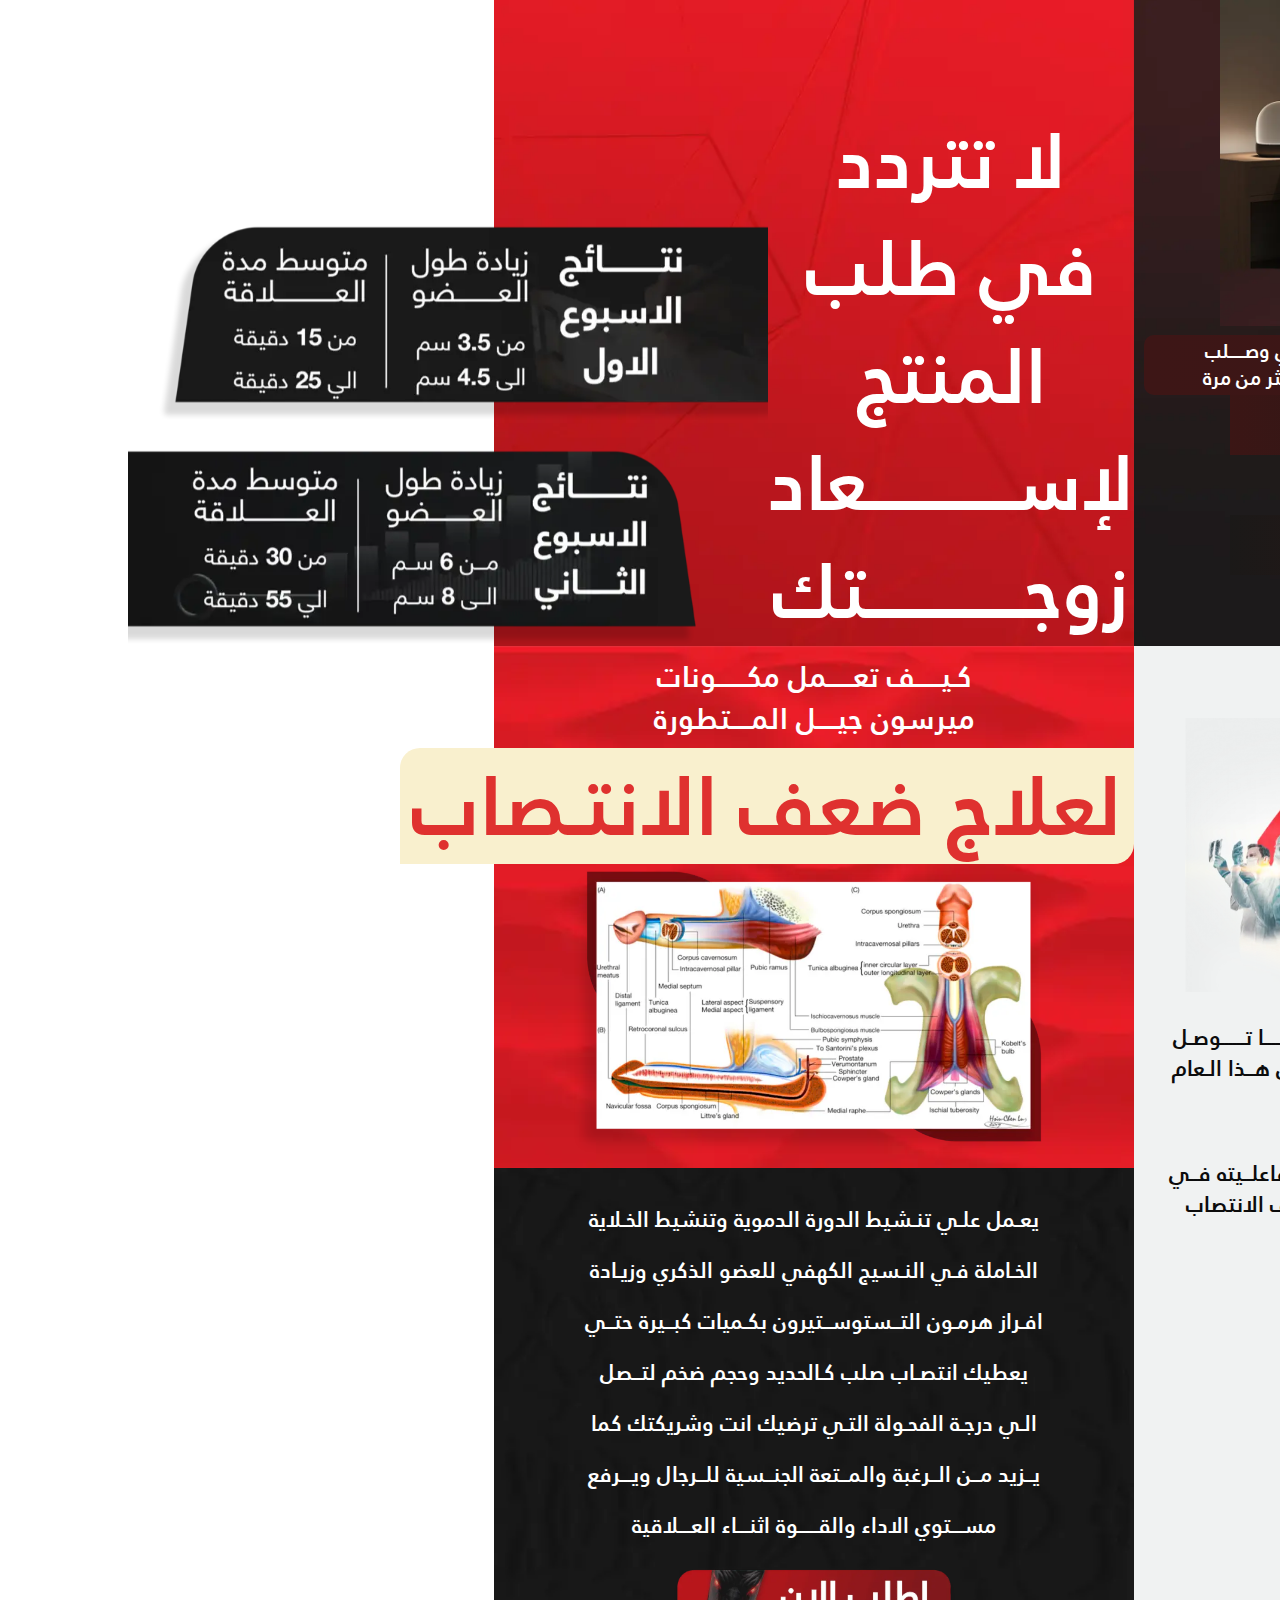
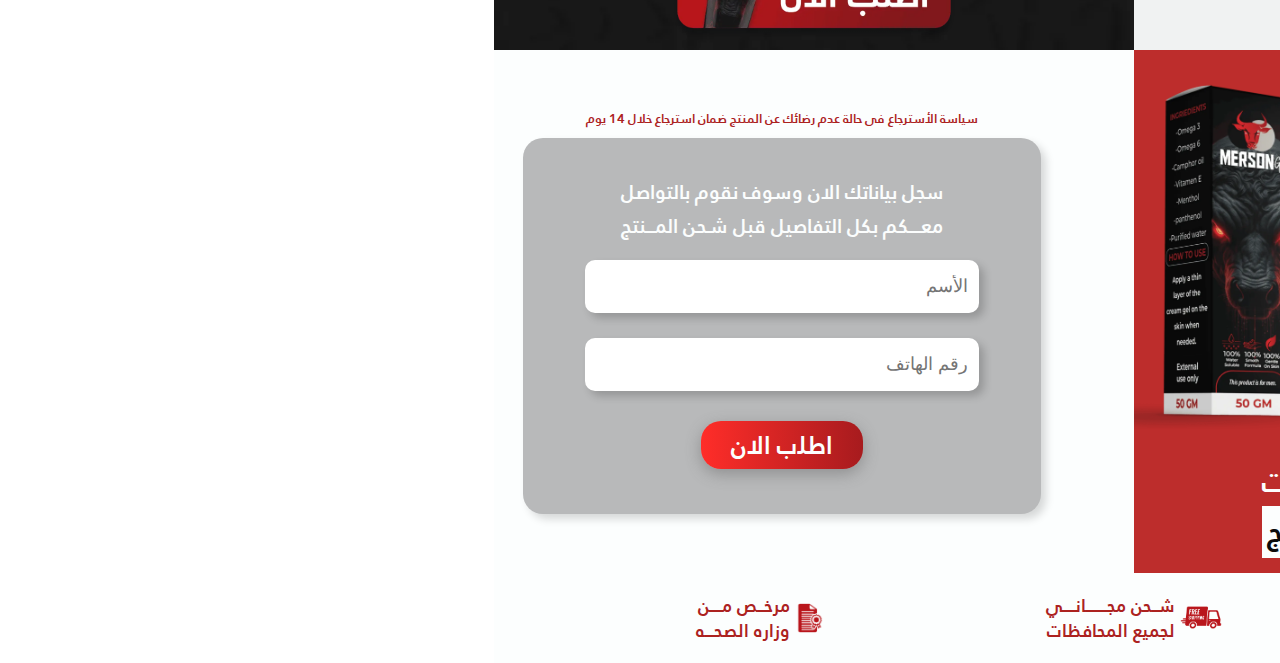
==== index.html @ f563b4ea "Add files via upload" ====
<!DOCTYPE html>
<html lang="en">
  <head>
    <meta charset="UTF-8" />
    <meta name="viewport" content="width=device-width, initial-scale=1.0" />
    <title>Merson GEL</title>

    <!-- File Css -->
    <link rel="stylesheet" href="css/style.css" />

    <link rel="shortcut icon" href="img/product.webp" type="image/x-icon" />
  </head>

  <body>
    <div class="flex_Sec flex_hero">

      <div class="hero">
        <div class="top_image">
          <img src="img/tophero.webp" alt="" />
        </div>
        <ul>

          <li class="one">
            ستحــــصل علـي انتــــــصاب قــــوي وصـــــلب
            <br>ليجعل شريكتك تصل لنشوتها اكثر من مرة
           
            
          </li>
   
          <li class="two">
            يعطـــيك قضــيب ضخم وسـوف تـصل الي
            <br>درجـــــة الفـــحولة التـــي يحـــبها كـــل النـــساء
          </li>

          <li class="three">
            يقــضي نهــائيا علي سـرعة القـذف المحرجة
            <br>للـرجال لتتمتع انت وشريكتك بعلاقة اطول
          </li>

          <li class="four">
            حــــــــــل نهــــــــــــائي وجـــــــــذري للمــــــــــشكلة
            <br>وليـــــس حــــــل مؤقـــــت كـــباقي المـــنتجات
          </li>

          <div class="image_btn">
            <a href="#formsec" aria-label="اطلب الأن"
              ><img src="img/red-btn.webp" alt=""
            /></a>
          </div>
        </ul>

   
      </div>


      <div class="result">

        <div class="top_result">
          <h3>لا تتردد في طلب المنتج</h3>
          <h3>لإســــــــــــعاد زوجـــــــــــــتك</h3>
        </div>
        <img src="img/resultt.webp" alt="">

        <div class="important">
          <h4>تنــــوية</h4>
          <p>المنتج امن وصحي علي مرضـي القلب</p>
          <p>والضــغط والسكر وبــدون اي اثار جانبية</p>
        </div>

        <div class="image_btn">
          <a href="#formsec" aria-label="اطلب الأن"
            ><img src="img/white-btn.webp" alt=""
          /></a>
        </div>
      </div>


    </div>

    <div class="flex_Sec">


      <div class="doctor">

        <div class="top_doctor">
          <h3 class="f_one">لماذا ينصح   <span>90% </span> <br> مـن اطباء العــالم </h3>
          <h3>بأستـــــــــخدام <br> ميرسون جيل</h3>
        </div>

          <div class="img_doc">
            <img src="img/doctor.webp" alt="">
          </div>
    


        <div class="btm_doctor">
          <div class="text_top">
            <p>يجــعلك تشــعر وكــأنك شـــاب<br>فــــي ســـــن ال20 مــن عمــــره  </p>
            <p>لأنــــة احـــــــدث مــــــا تــــــوصـل<br>اليـه الطــب خـــلال هــذا الـعام</p>
          </div>

          <div class="text_top">

              <p class="one">افضـــل واوفـــر بـــديل لجـــراحة<br>زيـادة طول القضــيب المؤلمة</p>

              <p class="two">لأنــه اثبــت قــوة فاعلــيته فــي<br>علاج حالات ضعف الانتصاب</p>

          </div>

          <div class="sm_text_img">
            <img src="img/7.webp" alt="">
          </div>
        </div>

        <div class="image_btn">
          <a href="#formsec" aria-label="اطلب الأن"
            ><img src="img/red-btn.webp" alt=""
          /></a>
        </div>

      </div>



      <div class="how_work">
        <div class="top_Sec">
         
          <div class="text">
            <p>كـيـــــف تعـــــمل مكــــــونات</p>
            <p>ميرسون جيــــل المــــتطورة</p>
            <h4>لعلاج ضعف الانتـصاب</h4>
          </div>
          <img src="img/how-wrok.webp" alt="" />
        </div>

        <div class="btm_work">
            <div class="p_border">
              <p>يعـمل علـي تنـشيط الدورة الدموية وتنشيط الخـلاية</p>
              <p>الخـاملة فـي النـسيج الكهفي للعضو الذكري وزيـادة</p>
              <p>افـراز هرمـون التــستوســتيرون بكـميات كبــيرة حتــي</p>
              <p>يعطيك انتصـاب صلب كـالحديد وحجم ضخم لتــصل</p>
              <p>الـي درجـة الفحـولة التـي ترضيك انت وشريكتك كما</p>
              <p>يــزيد مــن الــرغبة والمــتعة الجنــسية للــرجال ويـــرفع</p>
              <p>مســـتوي الاداء والقـــــوة اثنـــاء العـــلاقية</p>
            </div>

          <div class="image_btn">

            <a href="#formsec" aria-label="اطلب الأن"
              ><img src="img/red-btn.webp" alt=""
            /></a>
          </div>
        </div>
      </div>
    </div>

    <section class="last_sec">
      <div class="flexonpc">
        <div class="div_form">
          <div class="div_pc">
            <div class="flex_price" id="formsec">
              <div class="text_price_img">
                <img src="img/9.webp" alt="price" />
              </div>

              <div class="img_productt" id="linkbtn">
                <img class="porductt" src="img/product.webp" alt="" />
              </div>
            </div>

            <div class="secret">
              <h3>
                المنتج يصلك في سرية <br />
                تــامــة منـــعا لأي احــراج
              </h3>
              <img src="img/sound.png" alt="" />
            </div>

            <div class="delv_text">
              <p>الشحن مجاني لجميع المحافظات</p>
              <p class="bg_red">الــدفع عـــــــند اســتلام المـــــنتج</p>
            </div>
          </div>

          <div class="div_flex">
            <p class="sm-p">
              سياسة الأسترجاع فى حالة عدم رضائك عن المنتج ضمان استرجاع خلال 14
              يوم
            </p>

            <form
              id="form"
              class="contactUs container-fluid text-center"
              method="POST"
              action="https://api.sheetmonkey.io/form/i2QyoSV15YwLHpBGgTXUyh"
            >
              <div class="content">
                <p class="c_red">سجل بياناتك الان وسوف نقوم بالتواصل</p>
                <p>معــــكم بكل التفاصيل قبل شـحن المـــنتج</p>
              </div>

              <div class="container" id="block4">
                <div class="f-element">
                  <input
                    type="text"
                    class="form-control custom-field"
                    name="Name"
                    id="text"
                    placeholder="الأسم"
                    required
                  />
                </div>

                <div class="f-element">
                  <input
                    class="form-control custom-field"
                    name="Number"
                    id="password"
                    type="tel"
                    maxlength="11"
                    data-label="Phone"
                    placeholder="رقم الهاتف"
                    required
                  />
                </div>

                <input type="hidden" name="Product" value="SENATOR" />
                <input type="hidden" name="Agent Code" value="m50" />

                <input id="inp_City" type="hidden" name="City" value="" />
                <div id="error"></div>

                <input
                  id="redDir"
                  type="hidden"
                  name="x-sheetmonkey-redirect"
                  value="./thanksPage.html"
                />
                <div class="div-btn">
                  <button
                  id="btnSubmit"
                  class="btn btn-block send-data"
                  type="submit"
                >
                  <span> اﻃﻠب اﻻن </span>
                </button>
                </div>
              </div>
            </form>
          </div>
        </div>

        <div class="footer">
          <div class="boxs">
            <div class="box">
              <img class="img1" src="img/fo11.png" alt="" />
              <div>
                <p>ضمــــان وصول</p>
                <p>لأفضــــل نتيجه</p>
              </div>
            </div>

            <div class="box">
              <img class="img2" src="img/fo22.png" alt="" />
              <div>
                <p>شــحن مجـــــــانــــي</p>
                <p>لجميع المحافظات</p>
              </div>
            </div>

            <div class="box">
              <img class="img3" src="img/fo33.png" alt="" />
              <div>
                <p>مرخــص مــــن</p>
                <p>وزاره الصحـــه</p>
              </div>
            </div>
          </div>
        </div>
      </div>
    </section>


    <script>
      async function getClientLocation() {
        try {
          const response = await fetch("https://ipapi.co/json/");
          const data2 = await response.json();

          var inp_City = document.getElementById("inp_City");

          inp_City.value = `${data2.city}`;

          console.log(inp_City);
        } catch (error) {
          console.error("Error fetching location:", error);
        }
      }

      getClientLocation();
    </script>


    <script>
      document.addEventListener("contextmenu", (event) =>
        event.preventDefault()
      );
      document.onkeydown = function (e) {
        if (
          e.key == "F12" ||
          (e.ctrlKey && e.shiftKey && e.key == "I") ||
          (e.ctrlKey && e.shiftKey && e.key == "J") ||
          (e.ctrlKey && e.key == "U")
        ) {
          return false;
        }
      };

      
    </script>

    <!-- js -->
    <script src="js/script.js"></script>
  </body>
</html>
---- css/style.css ----
@font-face {
    font-family: Bold;
    src: local("Bold"), url("Bold.ttf")
}

* {
    padding: 0;
    margin: 0;
    box-sizing: border-box;
    list-style: none;
    text-decoration: none;
    font-family: Bold
}

.hero,
.result {
    text-align: center
}

#error,
.hero ul li,
.how_work .top_Sec,
.last_sec .div_form,
.result .top_cont {
    position: relative
}

.color_gradient {
    background: linear-gradient(to left, #B64332, #AA1D15);
    -webkit-background-clip: text;
    -webkit-text-fill-color: transparent;
}


img {
    width: 100%
}

html {
    scroll-behavior: smooth;
    direction: rtl
}

#error {
    top: -5px;
    color: red;
    font-size: 14px;
    width: max-content;
    margin: 0 auto;
    padding: 0 5px 3px;
    background: #FCFEFE;
    border-radius: 3px;
    border: 1px solid red;
    line-height: 1.2;
    opacity: 0;
    transition: .2s
}

#error.active {
    opacity: 1
}

.container {
    width: 95%;
    margin: auto
}

.image_btn {
    width: 55%;
    margin: 0 auto
}

.hero {
    background: url(../img/bghero.webp);
    background-size: cover;
    background-position: center;
}



.hero ul li {
    font-size: 5vw;
    color: #FFF;
    line-height: 1.35;
    padding: 5px 0;
    margin-bottom: 15px;
}
.hero ul li.one{
    background: linear-gradient(to left, #3B1616, #3D1616);
    margin-left: 10px;
    border-radius: 10px 0 0 10px;
}

.hero ul li.two{
    background: linear-gradient(to right, #3B1615, #1B1918);
}

.hero ul li.three{
    background: linear-gradient(to right, #D1312D, #3D1616);
    margin-right: 10px;
    border-radius:0 10px 10px 0;
}

.hero ul li.four{
    background: linear-gradient(to left, #3B1615, #1B1918);
    margin-bottom: 0px;
}


.hero ul img {
    display: block;
    margin-bottom: -1px
}

.hero .image_btn {
    width: 90%;
}

.hero .image_btn img {
    width: 60%;
    margin: 0 auto
}




.result {
    position: relative;
    background: url(../img/bgresult.webp);
    background-size: cover;
    background-position: center;
    padding-top: 10px;
    color: #fff;
}

.result .top_result h3{
    line-height: 1.4;
    font-size: 6vw;
}
.result img{
    display: block;
}

.result .image_btn{
    width: 60%;
}
.result .important{
    margin-bottom: 10px;
}
.result .important p{
    font-size: 2.8vw;
    line-height: 1.4;
}








.doctor {
    background: #F0F2F2;
 
}

.doctor .top_doctor{
    display: flex;
    align-items: center;
    gap: 10px;
    justify-content: center;
}

.doctor .top_doctor .f_one{
    position: relative;
}
.doctor .top_doctor .f_one::after{
    content: '';
    position: absolute;
    left: -7px;
    width: 4px;
    background: #a71b1e;
    height: 60%;
    top: 50%;
    transform: translateY(-50%);
}
.doctor .top_doctor  h3{
    line-height: 1.4;
    padding: 10px 5px;
}
.doctor .img_doc{
    padding: 0 8%;
}
.doctor .img_doc img{
    display: block;
}
.doctor .btm_doctor{
    position: relative;
    margin-top: -9vw;
    margin-top: 10px;
}

.doctor .btm_doctor .sm_text_img{
    width: 50%;
    margin: 0 auto;
}

.doctor .btm_doctor .text_top {
    display: flex;
    margin-bottom: 15px;
    text-align: center;
    justify-content: center;
}

.doctor .btm_doctor .text_top p {
    width: 47%;
    font-size: 3.5vw;
    line-height: 1.4;
    position: relative;
    color: #0c0c0c;
    gap: 2%;
}

.doctor .btm_doctor .text_top p::after{
    content: '';
    position: absolute;
    top: 50%;
    right: -2px;
    width: 4px;
    background: #a71b1e;
    height: 80%;
    transform: translateY(-50%);
}

.doctor .image_btn{
    position: relative;
    width: 100%;
    text-align: center;
}
.doctor .image_btn img{
    width: 55%;
    z-index: 100;
}
.doctor .image_btn a{
    position: relative;
}


.how_work {
    background:linear-gradient(to bottom , #E5E7E6,#E6E9E9);

    background-size: cover;
    background-position: center;
    text-align: center
}
.how_work .top_Sec {
    background: url(../img/tophowwork.webp);
    background-size: cover;
    background-position: center;
    padding-top: 10px;
}

.how_work .top_Sec p {
    font-size: 6vw;
    line-height: 1.4;
    color: #fff;
    border-radius: 0 0 13px 13px;
}

.how_work .top_Sec h4 {
    color: #DF312F;
    font-size: 6.5vw;
    line-height: 1.4;
    background: #F9F0CE;
    width: max-content;
    margin: 0 auto;
    padding: 0 12px;
    margin-top: 8px;
    border-radius: 20px 0 20px 0;
}


.how_work .btm_work {
    background: url(../img/btmhowwork.webp);
    background-size: cover;
    background-position: center;
    padding-top: 10px;
}
.how_work .btm_work p {
    color: #fff;
    font-size: 4.4vw;
    margin-bottom: 10px
}


.how_work .image_btn{
    width: 60%;
}

.last_sec * {
    font-family: Bold, sans-serif
}

.last_sec {
    background: #FCFEFE;
}

.last_sec .div_pc {
    background: #BD2D2C
}

.last_sec .div_form {
    width: 100%;
    margin: auto auto 10px
}

.last_sec .div_form .flex_price {
    display: flex;
    align-items: center;
    justify-content: space-between;
    position: relative
}

.last_sec .div_form .text_price_img {
    width: 55%;
    padding-bottom: 2vw
}

.last_sec .secret {
    display: flex;
    align-items: center;
    gap: 3px;
    padding-right: 12px;
    margin-bottom: 10px
}

.last_sec .secret img {
    width: 10vw
}

.last_sec .secret h3 {
    color: #FCFEFE;
    font-size: 4.1vw;
    line-height: 1.2
}

.last_sec .div_form .flex_price .img_productt {
    width: 41%;
    position: absolute;
    top: 3vw;
    left: 0
}

.last_sec .delv_text {
    padding: 5px 0 10px;
    position: relative;
    margin-bottom: 5px
}

.last_sec .delv_text p {
    color: #FCFEFE;
    text-align: center;
    font-size: 6.5vw;
    line-height: 1.6
}

.last_sec .delv_text p.bg_red {
    background: #FCFEFE;
    color: #0c0c0c;
    padding: 2px 5px;
    width: max-content;
    margin: auto
}

.last_sec .sm-p {
    font-size: 2.4vw;
    text-align: center;
    width: 95%;
    margin: 0 auto auto;
    line-height: 1.5;
    font-weight: 600;
    color: #AC221F
}

.last_sec .div_form form {
    background: #B8B9BA;
    box-shadow: 5px 5px 8px #00000027;
    text-align: center;
    width: 95%;
    margin: 3px auto 0;
    border-radius: 20px;
    overflow: hidden
}

.last_sec .div_form .content {
    padding: 12px 0
}

.last_sec .div_form .content p {
    font-size: 5vw;
    line-height: 1.2;
    color: #FBFDFD;
    font-weight: 500
}

.last_sec .div_form form input {
    width: 95%;
    padding: 15px 10px;
    font-size: 18px;
    box-shadow: 5px 5px 8px #00000031;
    outline: 0;
    margin-bottom: 12px;
    text-align: right;
    font-family: sans-serif;
    border-radius: 10px;
    border: 1px solid transparent
}

.last_sec .div_form form input:focus {
    border: 1px solid #855aa5
}

.last_sec form .div-btn {
    padding: 0 0 15px
}

.last_sec form .div-btn .btn {
    outline: 0;
    border: none;
    cursor: pointer;
    background: linear-gradient(to right, #ff2d29, #a71b1e);
    color: #FCFEFE;
    font-size: 6.5vw;
    font-weight: bolder;
    padding: 1px 38px;
    border-radius: 20px;
    box-shadow: 0 5px 15px #5858586b
}

.last_sec .footer .boxs {
    display: flex;
    align-items: center;
    justify-content: space-between;
    width: 94%;
    margin: auto;
    position: relative;
    padding-bottom: 20px;
    padding-top: 10px
}

.last_sec .footer .boxs .box {
    display: flex;
    justify-content: center;
    align-items: center;
    gap: 5px;
    width: 33.3%;
    position: relative
}

.last_sec .footer .boxs .box img {
    height: 24px;
    width: auto
}

.last_sec .footer .boxs .box .img2 {
    height: 35px;
}

.last_sec .footer .boxs .box p {
    font-size: 2.4vw;
    line-height: 1.5;
    color: #AC221F
}

@media (min-width:600px) {
    .div-btn .btn {
        width: max-content;
        font-size: 25px
    }

    .hero .top_image {
        width: 73%;
        margin: 0 auto
    }

    .hero ul img {
        width: 73%;
        margin-inline: auto
    }

    .hero ul li {
        font-size: 24px;
        margin: 0 auto;
        padding: 3px 12px
    }

    .hero .image_btn,
    .hero ul li,
    .last_sec .div_form form {
        width: 70%
    }

    .image_btn,
    .last_sec .div_form .flex_price .img_productt {
        width: 250px
    }

    .last_sec .secret {
        margin-right: 90px;
        padding-right: 20px
    }

    .how_work .top_Sec h3,
    .how_work .top_Sec p,
    .last_sec .delv_text p {
        font-size: 35px
    }

    .how_work .top_Sec img,
    .last_sec .div_form form input,
    .last_sec .footer .boxs {
        width: 80%
    }

    .how_work .btm_work .p_border {
        width: max-content;
        margin: 10px auto 20px;
        padding: 10px 15px 0
    }

    .how_work .btm_work p,
    .last_sec .secret h3 {
        font-size: 22px
    }

    .result .top_res h1 {
        font-size: 50px
    }

    .result .top_res h4 {
        font-size: 23px
    }

    .result .top_cont p {
        font-size: 3.7vw
    }

    .result .content {
        width: 75%;
        margin: 0 auto
    }

    .last_sec .div_form .text_price_img {
        width: 320px
    }

    .last_sec .div_form .flex_price {
        justify-content: space-between
    }

    .last_sec .div_form .content p {
        font-size: 20px
    }

    .last_sec .sm-p {
        font-size: 15px
    }

    .last_sec form .div-btn .btn {
        font-size: 25px
    }

    .last_sec form .div-btn {
        width: 50%;
        margin-inline: auto
    }

    .last_sec .footer .boxs .box .img2,
    .last_sec .footer .boxs .box img {
        height: 30px
    }
}

@media (min-width:710px) {
    .last_sec .div_form .text_price_img {
        margin-right: 90px
    }
}

@media (min-width:1000px) {

    .last_sec .div_form form input,
    .result .top_cont,
    .result .top_cont.right {
        margin-bottom: 25px
    }

    .flex_Sec {
        display: flex
    }

    .flex_hero{
       
    }
    .flex_hero .result{
        background-color: #B12B29;
        display: flex;
        align-items: end;
    }

    .hero,.doctor,
    .how_work,
    .last_sec .div_pc,
    .result {
        width: 50%
    }

    .footer,
    .last_sec {
        width: 100%
    }

    .doctor{
        margin-top: 0;
    }

    .doctor .btm_doctor .text_top p{
        font-size: 22px;
        padding: 30px 0;
    }
    

    .doctor .btm_doctor{
        margin-top: 0px;
    }

    .doctor .image_btn img{
        width: 45%;
    }

    .hero ul li,
    .last_sec .secret h3 {
        font-size: 20px
    }

    .result .top_cont p {
        font-size: 1.8vw
    }

    .result .top_cont {
        margin-top: 20px
    }

    .last_sec .div_form .content p,
    .last_sec .sm-p {
        margin-bottom: 10px
    }

    .result .image_btn {
        margin-top: 10px
    }

    .how_work .top_Sec p,
    .last_sec .delv_text p {
        font-size: 30px
    }

    .how_work .top_Sec .text {
        padding-top: 0
    }

    .how_work .top_Sec h3 {
        font-size: 25px
    }

    .how_work .top_Sec img {
        width: 500px
    }

    .last_sec .secret img {
        width: 60px
    }
    .how_work .save p{
        font-size: 16px;
    }
    .how_work .save img{
        width: 55px;
    }
    .how_work .image_btn{
        width: 45%;
    }

    .last_sec .div_form .text_price_img {
        margin-bottom: 20px
    }

    .last_sec .delv_text::after {
        display: none
    }

    .last_sec .div_form {
        display: flex;
        justify-content: space-between;
        align-items: center
    }

    .last_sec .div_form .div_flex {
        width: 45%
    }

    .last_sec form .div-btn .btn {
        width: max-content;
        padding-inline: 30px
    }

    .last_sec .sm-p {
        font-size: 1vw
    }

    .last_sec .footer .boxs .box p {
        line-height: 1.4;
        font-size: 18px
    }

    .last_sec .div_form .text_price_img {
        padding-bottom: 0;
        margin-right: 30px;
        width: 240px
    }

    .last_sec .secret {
        margin-right: 30px
    }

    .last_sec .div_form form {
        padding: 30px 0;
        width: 90%
    }

    .last_sec .div_form .flex_price .img_productt {
        width: 180px;
        top: 2vw
    }

    .footer {
        margin: auto
    }

    .last_sec .footer .boxs {
        justify-content: center;
        gap: 100px
    }

    .last_sec .footer .boxs .box img {
        height: 30px
    }
    .last_sec .footer .boxs .box .img2{
        height: 45px;
    }
}

@media (min-width:1300px) {
    .hero .top_image {
        width: 70%;
        margin: 0 auto
    }

    .doctor .img_doc{
        width: 75%;
        margin: 10px auto 0;
    }
.hero ul li{
    margin-bottom: 10px;
    font-size: 22px;
}
    .last_sec .div_form form {
        width: 500px
    }
    .hero ul li.red{
        box-shadow: none;
    }

    .last_sec .div_form .flex_price .img_productt {
        width: 210px;
        margin-left: 60px;
        top: 10px
    }

    .last_sec .delv_text {
        margin-top: 30px
    }

    .last_sec .div_form .content p {
        font-size: 22px
    }

    .how_work .btm_work p {
        font-size: 20px
    }

    .last_sec .div_form .text_price_img {
        margin-right: 90px;
        width: 240px
    }

    .last_sec .secret {
        margin-right: 90px
    }
}

body.thanks_page_page {
    background: url(../img/thanks.webp) center/cover;
    min-height: 100vh
}

.thanks_page {
    text-align: center;
    padding-top: 30px
}

.thanks_page h3 {
    font-size: 22px;
    margin: 0;
    color: #FCFEFE
}

.thanks_page p {
    font-size: 14px;
    margin-bottom: 10px;
    color: #FCFEFE
}

.thanks_page a {
    display: block;
    padding: 5px 30px;
    font-size: 20px;
    color: #FCFEFE;
    background: linear-gradient(to left, #AC2B29, #7A1E1F);
    width: max-content;
    border-radius: 10px;
    margin: 0 auto 20px;
    box-shadow: 5px 5px 12px #1b1b1b8e
}

.thanks_page .text img {
    width: 70px
}

@media (min-width:1000px) {
    .thanks_page p {
        font-size: 18px;
        margin-bottom: 25px
    }

    .thanks_page h3 {
        font-size: 25px;
        margin: 00px 0 8px
    }

    .thanks_page .text img {
        width: 100px
    }
}

@media (min-width:500px) {
    body.thanks_page_page {
        background: #0f0f0f;
        min-height: 100vh
    }
}
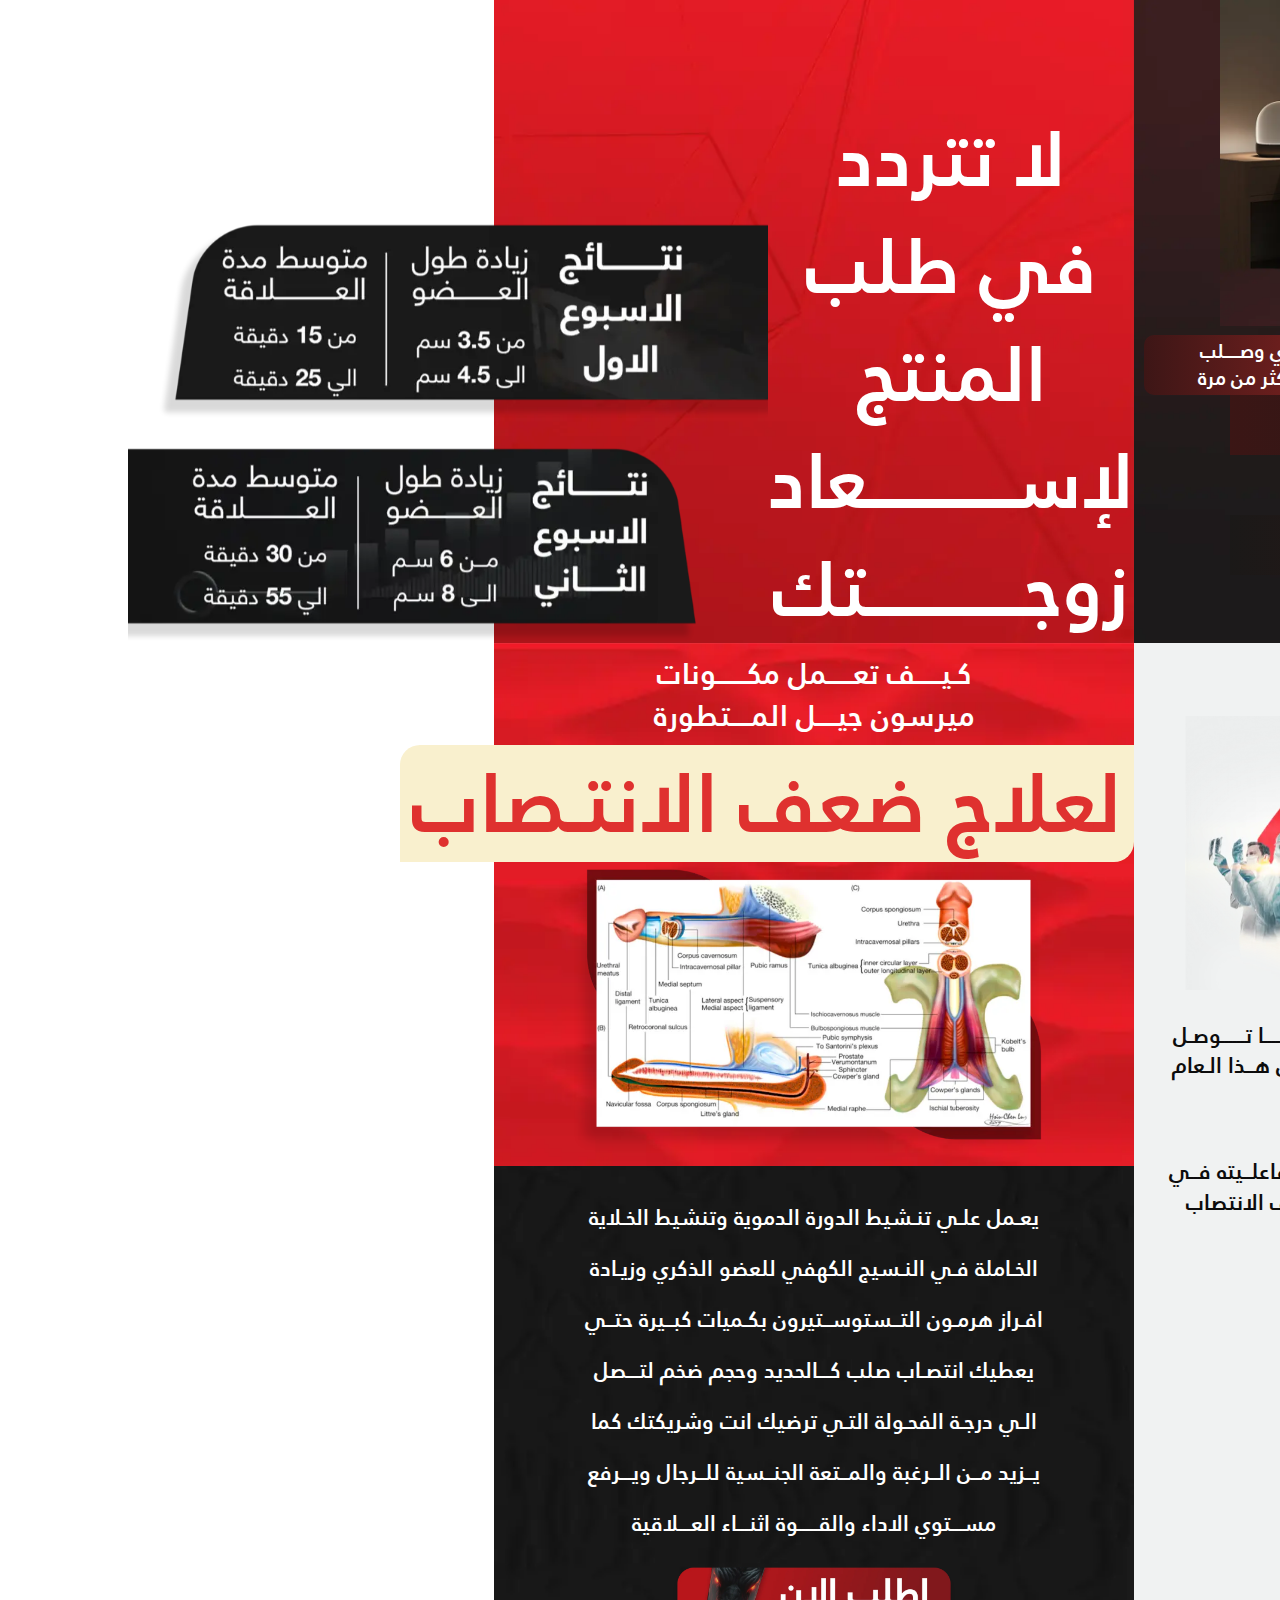
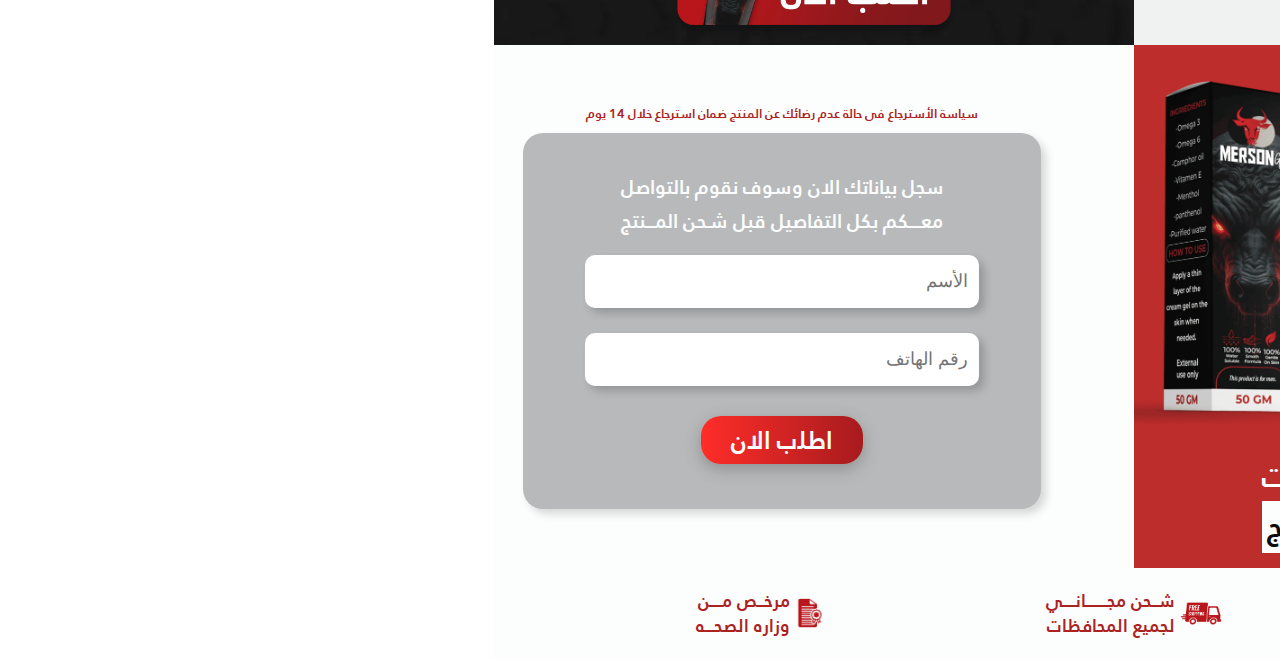
==== commit 53f5c752: "Add files via upload" ====
--- a/index.html
+++ b/index.html
@@ -21,25 +21,25 @@
         <ul>
 
           <li class="one">
-            ستحــــصل علـي انتــــــصاب قــــوي وصـــــلب
-            <br>ليجعل شريكتك تصل لنشوتها اكثر من مرة
+            <p>ستحــــصل علـي انتــــــصاب قــــوي وصـــــلب</p>
+            <p>ليجعل شريكتك تصل لنشوتها اكثر من مرة</p>
            
             
           </li>
    
           <li class="two">
-            يعطـــيك قضــيب ضخم وسـوف تـصل الي
-            <br>درجـــــة الفـــحولة التـــي يحـــبها كـــل النـــساء
+            <p>يعطـــيك قضــيب ضخم وســوف تــصل الي</p>
+            <p>  درجـــــة الفـــحولة التـــي يحـــبها كـــل النـــساء</p>
           </li>
 
           <li class="three">
-            يقــضي نهــائيا علي سـرعة القـذف المحرجة
-            <br>للـرجال لتتمتع انت وشريكتك بعلاقة اطول
+            <p>يقــضي نهــائيا علي سـرعة القـذف المحرجة</p>
+            <p>للـرجال لتتمتع انت وشريكتك بعلاقة اطول</p>
           </li>
 
           <li class="four">
-            حــــــــــل نهــــــــــــائي وجـــــــــذري للمــــــــــشكلة
-            <br>وليـــــس حــــــل مؤقـــــت كـــباقي المـــنتجات
+            <p> حــــــــــل نهــــــــــــائي وجــــــــذري للمــــــــشكلة</p>
+            <p> وليـــــس حــــــل مؤقــــــت كـــباقي المــنـتجات</p>
           </li>
 
           <div class="image_btn">
@@ -138,7 +138,7 @@
               <p>يعـمل علـي تنـشيط الدورة الدموية وتنشيط الخـلاية</p>
               <p>الخـاملة فـي النـسيج الكهفي للعضو الذكري وزيـادة</p>
               <p>افـراز هرمـون التــستوســتيرون بكـميات كبــيرة حتــي</p>
-              <p>يعطيك انتصـاب صلب كـالحديد وحجم ضخم لتــصل</p>
+              <p>يعطيك انتصـاب صلب كـــالحديد وحجم ضخم لتـــصل</p>
               <p>الـي درجـة الفحـولة التـي ترضيك انت وشريكتك كما</p>
               <p>يــزيد مــن الــرغبة والمــتعة الجنــسية للــرجال ويـــرفع</p>
               <p>مســـتوي الاداء والقـــــوة اثنـــاء العـــلاقية</p>
@@ -171,7 +171,7 @@
             <div class="secret">
               <h3>
                 المنتج يصلك في سرية <br />
-                تــامــة منـــعا لأي احــراج
+                تــامــة منـــعا لأي احـــراج
               </h3>
               <img src="img/sound.png" alt="" />
             </div>
--- a/css/style.css
+++ b/css/style.css
@@ -81,32 +81,44 @@
 
 
 .hero ul li {
-    font-size: 5vw;
+    font-size: 4.9vw;
     color: #FFF;
     line-height: 1.35;
     padding: 5px 0;
     margin-bottom: 15px;
 }
+.hero ul li p{
+    width: max-content;
+    margin: 0 auto;
+}
 .hero ul li.one{
-    background: linear-gradient(to left, #3B1616, #3D1616);
+    background: linear-gradient(to left, #D1312D, #3D1616);
     margin-left: 10px;
     border-radius: 10px 0 0 10px;
 }
+.hero ul li.one p{
+    padding-right: 10px;
+}
 
 .hero ul li.two{
     background: linear-gradient(to right, #3B1615, #1B1918);
 }
+
 
 .hero ul li.three{
     background: linear-gradient(to right, #D1312D, #3D1616);
     margin-right: 10px;
-    border-radius:0 10px 10px 0;
+    border-left:0 10px 10px 0;
+}
+.hero ul li.three p{
+    padding-left: 10px;
 }
 
 .hero ul li.four{
     background: linear-gradient(to left, #3B1615, #1B1918);
     margin-bottom: 0px;
 }
+
 
 
 .hero ul img {
